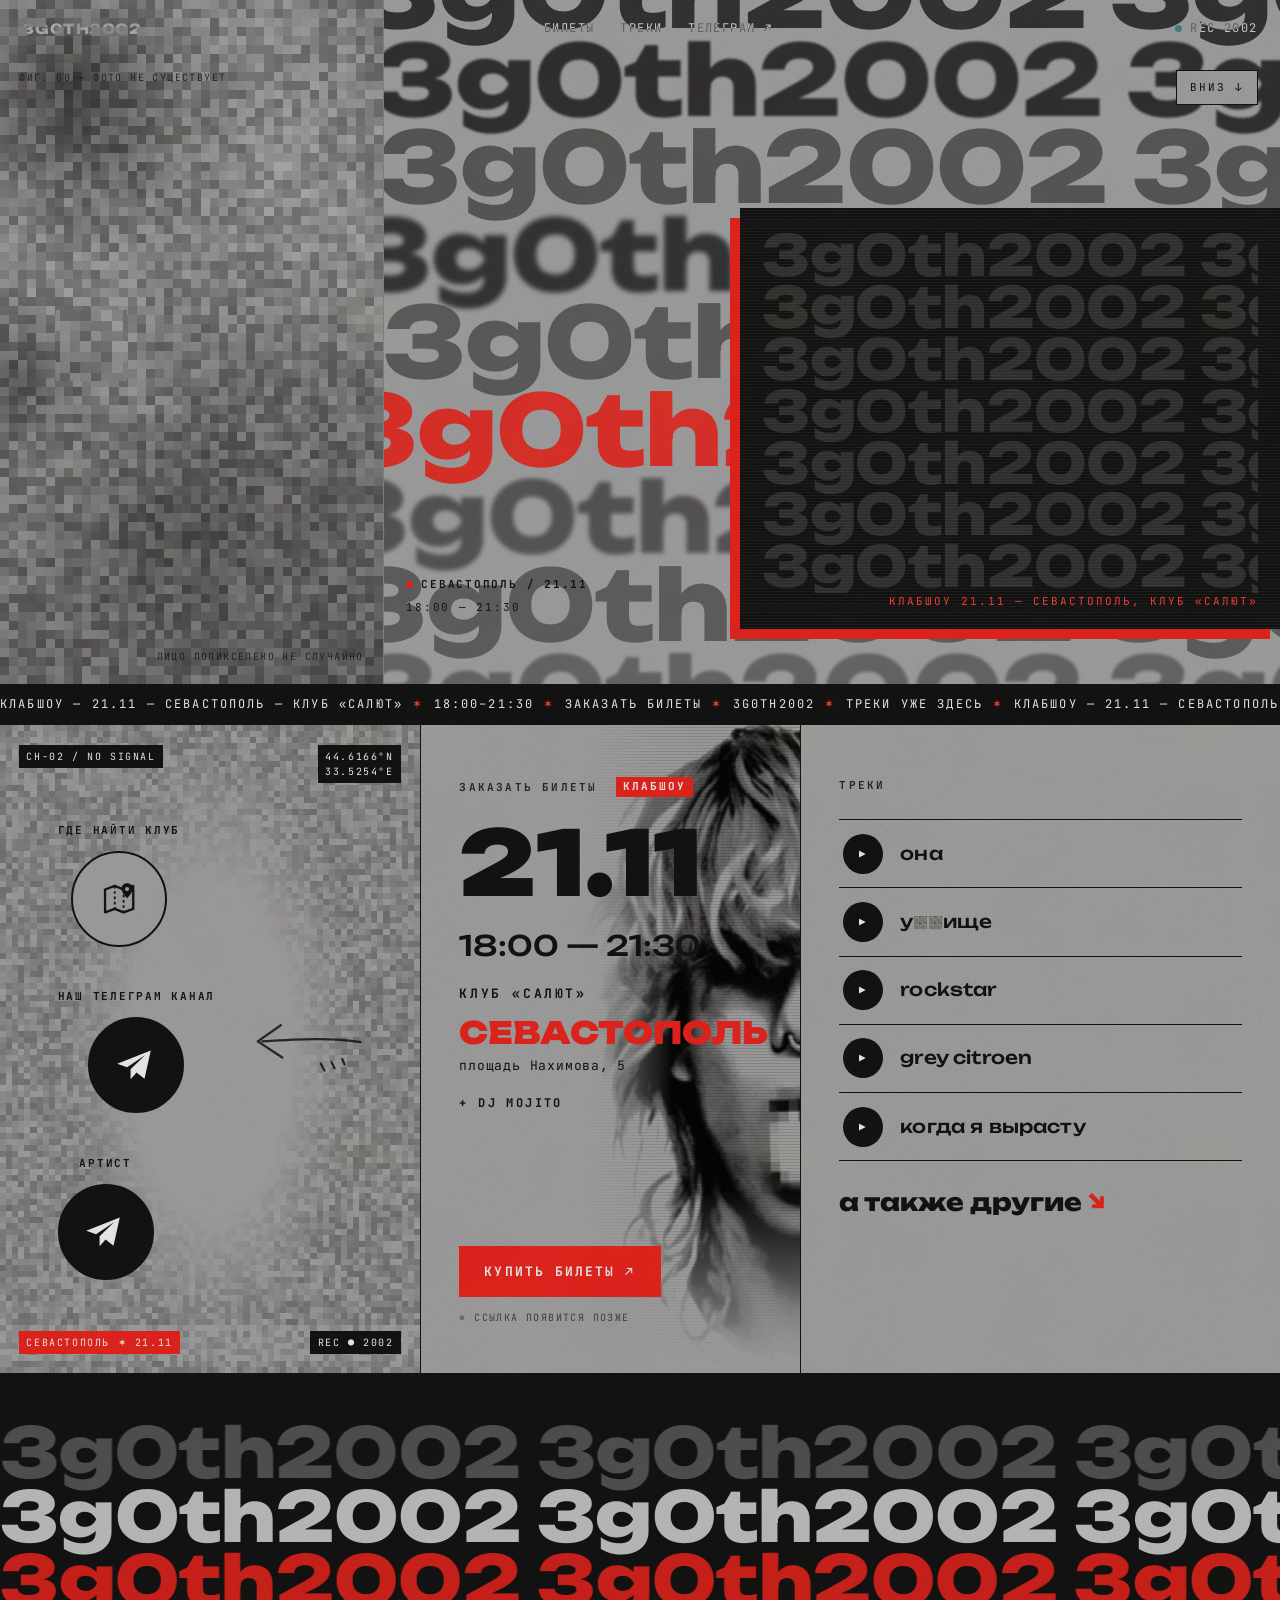
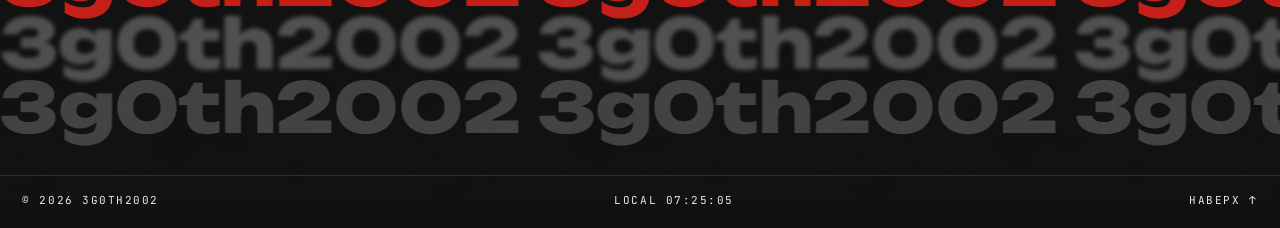
==== index.html @ 18c01643 "Clubshow in Sevastopol: darker palette with red, icons, artist photo, moving footer - концерт -> кла" ====
<!doctype html>
<html lang="ru">
<head>
  <meta charset="utf-8">
  <meta name="viewport" content="width=device-width, initial-scale=1">
  <title>3g0th2002 — клабшоу 21.11, Севастополь, клуб «Салют»</title>
  <meta name="description" content="3g0th2002 — клабшоу 21 ноября, 18:00–21:30, Севастополь, клуб «Салют», площадь Нахимова, 5. Треки, ссылки, билеты.">
  <link rel="preconnect" href="https://fonts.googleapis.com">
  <link rel="preconnect" href="https://fonts.gstatic.com" crossorigin>
  <link href="https://fonts.googleapis.com/css2?family=Unbounded:wght@500;800;900&family=JetBrains+Mono:ital,wght@0,400;0,700;1,400&display=swap" rel="stylesheet">
  <link rel="stylesheet" href="styles.css">
  <link rel="icon" href="data:image/svg+xml,%3Csvg xmlns='http://www.w3.org/2000/svg' viewBox='0 0 16 16'%3E%3Crect width='16' height='16' fill='%23111111'/%3E%3Ctext x='2' y='12' font-family='Arial Black' font-size='9' fill='%23d7d7d7'%3E3%3C/text%3E%3C/svg%3E">
</head>
<body>

  <div class="grain" aria-hidden="true"></div>
  <div class="grain grain--soft" aria-hidden="true"></div>
  <div class="cursor" id="cursor" aria-hidden="true"></div>

  <nav class="nav">
    <a class="nav__logo" href="#top">3G0TH2002</a>
    <div class="nav__links">
      <a href="#tickets">БИЛЕТЫ</a>
      <a href="#tracks">ТРЕКИ</a>
      <a href="https://t.me/CONCEPT_ORGANIZATION" target="_blank" rel="noopener">ТЕЛЕГРАМ ↗</a>
    </div>
    <span class="nav__status"><i class="dot"></i>REC&nbsp;2002</span>
  </nav>

  <header id="top" class="hero">
    <h1 class="sr-only">3g0th2002 — клабшоу 21.11 в Севастополе, клуб «Салют», треки и ссылки</h1>

    <div class="hero__portrait" aria-hidden="true">
      <canvas id="noisePortrait"></canvas>
      <span class="hero__tag hero__tag--tl">ФИГ. 00 — ФОТО НЕ СУЩЕСТВУЕТ</span>
      <span class="hero__tag hero__tag--br">ЛИЦО ПОПИКСЕЛЕНО НЕ СЛУЧАЙНО</span>
    </div>

    <div class="hero__rows" id="heroRows" aria-hidden="true"></div>

    <div class="hero__block" aria-hidden="true">
      <div class="hero__block-rows" id="heroBlockRows"></div>
      <p class="hero__block-caption">КЛАБШОУ 21.11 — СЕВАСТОПОЛЬ, КЛУБ «САЛЮТ»</p>
    </div>

    <div class="hero__meta">
      <p><i class="dot"></i>СЕВАСТОПОЛЬ / 21.11</p>
      <p>18:00 — 21:30</p>
    </div>

    <a class="hero__scroll" href="#concept">ВНИЗ&nbsp;↓</a>
  </header>

  <div class="ticker" aria-hidden="true">
    <div class="ticker__track">
      <span class="ticker__seq">КЛАБШОУ — 21.11 — СЕВАСТОПОЛЬ — КЛУБ «САЛЮТ» <i class="tick">✶</i> 18:00–21:30 <i class="tick">✶</i> ЗАКАЗАТЬ БИЛЕТЫ <i class="tick">✶</i> 3G0TH2002 <i class="tick">✶</i> ТРЕКИ УЖЕ ЗДЕСЬ <i class="tick">✶</i>&nbsp;</span>
      <span class="ticker__seq">КЛАБШОУ — 21.11 — СЕВАСТОПОЛЬ — КЛУБ «САЛЮТ» <i class="tick">✶</i> 18:00–21:30 <i class="tick">✶</i> ЗАКАЗАТЬ БИЛЕТЫ <i class="tick">✶</i> 3G0TH2002 <i class="tick">✶</i> ТРЕКИ УЖЕ ЗДЕСЬ <i class="tick">✶</i>&nbsp;</span>
    </div>
  </div>

  <main id="concept" class="concept">

    <!-- 1. круги-ссылки -->
    <section class="concept__col concept__links" aria-label="Ссылки">
      <canvas class="links__static" id="linksStatic" aria-hidden="true"></canvas>
      <span class="links__tag links__tag--tl" aria-hidden="true">CH-02 / NO SIGNAL</span>
      <span class="links__tag links__tag--tr" aria-hidden="true">44.6166°N<br>33.5254°E</span>
      <span class="links__tag links__tag--bl" aria-hidden="true">СЕВАСТОПОЛЬ ✶ 21.11</span>
      <span class="links__tag links__tag--br" aria-hidden="true">REC ● 2002</span>
      <div class="links">
        <div class="links__stack">
          <a class="glink" href="https://yandex.ru/maps/org/salyut/92361152326/" target="_blank" rel="noopener">
            <span class="glink__label">ГДЕ НАЙТИ КЛУБ</span>
            <span class="glink__circle"><svg class="glink__icon" viewBox="0 0 48 48" aria-hidden="true"><path d="M8 13 L19 9 L29 13 L40 9 V35 L29 39 L19 35 L8 39 Z" fill="none" stroke="currentColor" stroke-width="2.6" stroke-linejoin="round"/><path d="M19 9 V35 M29 13 V39" fill="none" stroke="currentColor" stroke-width="2" stroke-dasharray="3 3"/><path d="M33 6 c-4 0 -6.5 3 -6.5 6.2 c0 4.3 6.5 10.8 6.5 10.8 s6.5 -6.5 6.5 -10.8 C39.5 9 37 6 33 6 Z" fill="currentColor"/><circle cx="33" cy="12.4" r="2.3" class="glink__icon-hole"/></svg></span>
          </a>
          <a class="glink" href="https://t.me/CONCEPT_ORGANIZATION" target="_blank" rel="noopener">
            <span class="glink__label">НАШ ТЕЛЕГРАМ КАНАЛ</span>
            <span class="glink__circle glink__circle--solid"><svg class="glink__icon" viewBox="0 0 48 48" aria-hidden="true"><path d="M42.5 7.5 L4.5 22.3 L15.6 26.4 L36.3 12.6 L19.6 28.6 L19.6 40 L26.4 32.4 L35.4 39.4 Z" fill="currentColor"/></svg></span>
          </a>
          <a class="glink" href="https://t.me/Egoth2002" target="_blank" rel="noopener">
            <span class="glink__label">АРТИСТ</span>
            <span class="glink__circle glink__circle--solid"><svg class="glink__icon" viewBox="0 0 48 48" aria-hidden="true"><path d="M42.5 7.5 L4.5 22.3 L15.6 26.4 L36.3 12.6 L19.6 28.6 L19.6 40 L26.4 32.4 L35.4 39.4 Z" fill="currentColor"/></svg></span>
          </a>
        </div>

        <svg class="links__arrow" viewBox="0 0 150 90" aria-hidden="true">
          <path d="M148 34 C 112 28, 70 30, 20 33" fill="none" stroke="currentColor" stroke-width="3" stroke-linecap="round"/>
          <path d="M44 12 L 14 33 L 46 54" fill="none" stroke="currentColor" stroke-width="3" stroke-linecap="round" stroke-linejoin="round"/>
          <path d="M96 62 l 5 9" stroke="currentColor" stroke-width="3" stroke-linecap="round"/>
          <path d="M110 60 l 4 8" stroke="currentColor" stroke-width="3" stroke-linecap="round"/>
          <path d="M124 56 l 3 7" stroke="currentColor" stroke-width="3" stroke-linecap="round"/>
        </svg>
      </div>
    </section>

    <!-- 2. билеты -->
    <section id="tickets" class="concept__col concept__tickets">
      <div class="tickets__photo" aria-hidden="true">
        <img src="img/artist.webp" alt="" width="362" height="906" loading="lazy" decoding="async">
        <span class="tickets__ghost tickets__ghost--red"></span>
        <span class="tickets__ghost tickets__ghost--slice"></span>
      </div>
      <p class="tickets__label reveal">ЗАКАЗАТЬ БИЛЕТЫ <span class="tickets__kind">КЛАБШОУ</span></p>
      <p class="tickets__date reveal">21.11</p>
      <p class="tickets__time reveal">18:00 — 21:30</p>
      <p class="tickets__club reveal">КЛУБ «САЛЮТ»</p>
      <p class="tickets__city reveal">СЕВАСТОПОЛЬ</p>
      <p class="tickets__addr reveal">площадь Нахимова, 5</p>
      <p class="tickets__guest reveal">+ DJ MOJITO</p>
      <div class="tickets__buy reveal">
        <a class="tickets__btn" href="#" title="ссылка на билеты появится позже">КУПИТЬ БИЛЕТЫ ↗</a>
        <span class="tickets__note">* ССЫЛКА ПОЯВИТСЯ ПОЗЖЕ</span>
      </div>
    </section>

    <!-- 3. треки -->
    <section id="tracks" class="concept__col concept__tracks">
      <p class="tracks__label reveal">ТРЕКИ</p>
      <ul class="tracks__list">
        <li class="track reveal" data-src="audio/ona.mp3">
          <button class="trk-play" type="button" aria-label="Играть: она">
            <span class="ico-play" aria-hidden="true">▶</span>
            <span class="ico-pause" aria-hidden="true">❚❚</span>
          </button>
          <span class="trk-name">она</span>
          <span class="eq" aria-hidden="true"><i></i><i></i><i></i></span>
        </li>
        <li class="track reveal" data-src="audio/uebishte.mp3">
          <button class="trk-play" type="button" aria-label="Играть: уёбище">
            <span class="ico-play" aria-hidden="true">▶</span>
            <span class="ico-pause" aria-hidden="true">❚❚</span>
          </button>
          <span class="trk-name">у<span class="hiss" aria-hidden="true"></span><span class="hiss" aria-hidden="true"></span>ище</span>
          <span class="eq" aria-hidden="true"><i></i><i></i><i></i></span>
        </li>
        <li class="track reveal" data-src="audio/rockstar.mp3">
          <button class="trk-play" type="button" aria-label="Играть: rockstar">
            <span class="ico-play" aria-hidden="true">▶</span>
            <span class="ico-pause" aria-hidden="true">❚❚</span>
          </button>
          <span class="trk-name">rockstar</span>
          <span class="eq" aria-hidden="true"><i></i><i></i><i></i></span>
        </li>
        <li class="track reveal" data-src="audio/grey-citroen.mp3">
          <button class="trk-play" type="button" aria-label="Играть: grey citroen">
            <span class="ico-play" aria-hidden="true">▶</span>
            <span class="ico-pause" aria-hidden="true">❚❚</span>
          </button>
          <span class="trk-name">grey citroen</span>
          <span class="eq" aria-hidden="true"><i></i><i></i><i></i></span>
        </li>
        <li class="track reveal" data-src="audio/ya-nikogda-ne-vyrastu.mp3">
          <button class="trk-play" type="button" aria-label="Играть: когда я вырасту">
            <span class="ico-play" aria-hidden="true">▶</span>
            <span class="ico-pause" aria-hidden="true">❚❚</span>
          </button>
          <span class="trk-name">когда я вырасту</span>
          <span class="eq" aria-hidden="true"><i></i><i></i><i></i></span>
        </li>
      </ul>
      <p class="tracks__more reveal">а также другие</p>
    </section>

  </main>

  <footer class="footer">
    <div class="footer__rows" id="footerRows" aria-hidden="true"></div>
    <div class="footer__legal">
      <span>© 2026 3G0TH2002</span>
      <span class="footer__clock" id="clock">LOCAL 00:00:00</span>
      <a href="#top">НАВЕРХ ↑</a>
    </div>
  </footer>

  <script src="main.js"></script>
</body>
</html>
---- styles.css ----
/* ============================================================
   3G0TH2002 — black, graphite & red / y2k grain / static hiss
   ============================================================ */

:root {
  --bg:     #9d9d9d;
  --bg-2:   #8d8d8d;
  --mid:    #3f3f3f;
  --mid-2:  #262626;
  --ink:    #111111;
  --ink-2:  #1d1d1d;
  --ink-3:  #2e2e2e;
  --paper:  #ececec;
  --red:    #e3221b;
  --red-2:  #ff3b2f;

  --font-display: "Unbounded", "Arial Black", Impact, sans-serif;
  --font-mono: "JetBrains Mono", Consolas, "Courier New", monospace;
}

* { margin: 0; padding: 0; box-sizing: border-box; }

html { scroll-behavior: smooth; }

body {
  background: var(--bg);
  color: var(--ink);
  font-family: var(--font-mono);
  font-size: 15px;
  line-height: 1.55;
  overflow-x: hidden;
}

::selection { background: var(--red); color: var(--paper); }

a { color: inherit; text-decoration: none; }

.sr-only {
  position: absolute;
  width: 1px; height: 1px;
  clip-path: inset(50%);
  overflow: hidden;
  white-space: nowrap;
}

/* ---------- grain overlays ---------- */

.grain {
  position: fixed;
  inset: -100%;
  z-index: 90;
  pointer-events: none;
  background-image: url("data:image/svg+xml,%3Csvg xmlns='http://www.w3.org/2000/svg' width='260' height='260'%3E%3Cfilter id='n'%3E%3CfeTurbulence type='fractalNoise' baseFrequency='0.85' numOctaves='2' stitchTiles='stitch'/%3E%3C/filter%3E%3Crect width='100%25' height='100%25' filter='url(%23n)'/%3E%3C/svg%3E");
  opacity: .30;
  mix-blend-mode: multiply;
  animation: grain-shift 1.2s steps(6) infinite;
}

.grain--soft {
  background-image: url("data:image/svg+xml,%3Csvg xmlns='http://www.w3.org/2000/svg' width='420' height='420'%3E%3Cfilter id='m'%3E%3CfeTurbulence type='fractalNoise' baseFrequency='0.012' numOctaves='3' stitchTiles='stitch'/%3E%3C/filter%3E%3Crect width='100%25' height='100%25' filter='url(%23m)'/%3E%3C/svg%3E");
  opacity: .12;
  mix-blend-mode: soft-light;
  animation: grain-shift 2.4s steps(4) infinite;
}

@keyframes grain-shift {
  0%   { transform: translate(0, 0); }
  20%  { transform: translate(-4%, 3%); }
  40%  { transform: translate(3%, -5%); }
  60%  { transform: translate(-5%, -2%); }
  80%  { transform: translate(4%, 4%); }
  100% { transform: translate(0, 0); }
}

/* ---------- custom cursor ---------- */

.cursor {
  display: none;
  position: fixed;
  top: 0; left: 0;
  width: 14px; height: 14px;
  z-index: 100;
  pointer-events: none;
  mix-blend-mode: difference;
  background: #fff;
  transform: translate(-50%, -50%) rotate(45deg);
}

@media (pointer: fine) {
  .cursor { display: block; }
  body, a, button { cursor: none; }
}

/* ---------- nav ---------- */

.nav {
  position: fixed;
  top: 0; left: 0; right: 0;
  z-index: 80;
  display: flex;
  align-items: center;
  justify-content: space-between;
  gap: 1rem;
  padding: 1rem 1.4rem;
  mix-blend-mode: difference;
  color: #fff;
  font-family: var(--font-mono);
  font-size: 12px;
  letter-spacing: .12em;
}

.nav__logo {
  font-family: var(--font-display);
  font-weight: 800;
  font-size: 14px;
  letter-spacing: .04em;
}

.nav__links { display: flex; gap: 1.6rem; }

.nav__links a { position: relative; padding: .2rem 0; }

.nav__links a::after {
  content: "";
  position: absolute;
  left: 0; bottom: 0;
  width: 100%; height: 1px;
  background: #fff;
  transform: scaleX(0);
  transform-origin: left;
  transition: transform .25s steps(4);
}

.nav__links a:hover::after { transform: scaleX(1); }

.nav__status {
  display: inline-flex;
  align-items: center;
  gap: .5rem;
  white-space: nowrap;
}

.dot {
  display: inline-block;
  width: 7px; height: 7px;
  border-radius: 50%;
  background: var(--red);
  animation: blink 1.6s steps(2) infinite;
}

@keyframes blink { 50% { opacity: .15; } }

/* ---------- hero ---------- */

.hero {
  position: relative;
  height: 76vh;
  min-height: 560px;
  background: var(--bg);
  overflow: hidden;
  display: grid;
  grid-template-columns: minmax(240px, 30vw) 1fr;
}

.hero__portrait {
  position: relative;
  border-right: 1px solid color-mix(in srgb, var(--ink) 20%, transparent);
}

#noisePortrait {
  position: absolute;
  inset: 0;
  width: 100%;
  height: 100%;
  display: block;
  filter: contrast(1.05);
}

.hero__tag {
  position: absolute;
  z-index: 2;
  font-size: 10px;
  letter-spacing: .14em;
  color: var(--ink);
  opacity: .8;
}

.hero__tag--tl { top: 4.4rem; left: 1.2rem; }
.hero__tag--br { bottom: 1.2rem; right: 1.2rem; text-align: right; }

.hero__rows {
  grid-column: 2;
  align-self: stretch;
  min-width: 0;
  display: flex;
  flex-direction: column;
  justify-content: center;
  overflow: hidden;
  padding: 4.5rem 0 4.5rem 1rem;
  user-select: none;
}

.hero__row {
  font-family: var(--font-display);
  font-weight: 800;
  font-size: clamp(2.2rem, 7.6vw, 7.4rem);
  line-height: .9;
  letter-spacing: -.01em;
  white-space: nowrap;
  text-transform: lowercase;
}

.hero__row.is-flick { opacity: .05 !important; }

.hero__row.is-red { color: var(--red); }

.hero__block {
  position: absolute;
  right: 0;
  bottom: 8%;
  width: min(44vw, 540px);
  min-height: 32vh;
  background: var(--ink);
  overflow: hidden;
  display: flex;
  flex-direction: column;
  justify-content: space-between;
  padding: 1.4rem 1.4rem 1.2rem;
  box-shadow: -10px 10px 0 var(--red);
}

.hero__block::after {
  content: "";
  position: absolute;
  inset: 0;
  pointer-events: none;
  background: repeating-linear-gradient(
    to bottom,
    transparent 0 2px,
    rgba(242, 242, 242, .05) 2px 3px
  );
}

.hero__block-rows { overflow: hidden; user-select: none; }

.hero__block-row {
  font-family: var(--font-display);
  font-weight: 800;
  font-size: clamp(1.7rem, 4.4vw, 4.2rem);
  line-height: .92;
  letter-spacing: -.01em;
  white-space: nowrap;
  color: var(--ink-3);
  text-transform: lowercase;
}

.hero__block-caption {
  position: relative;
  z-index: 1;
  font-size: 11px;
  letter-spacing: .18em;
  color: var(--red-2);
  text-align: right;
}

.hero__meta {
  position: absolute;
  left: calc(30vw + 1.4rem);
  bottom: 10%;
  font-size: 11px;
  letter-spacing: .16em;
  z-index: 2;
}

.hero__meta p:first-child {
  font-weight: 700;
  margin-bottom: .35rem;
}

.hero__meta .dot { margin-right: .5rem; }

.hero__scroll {
  position: absolute;
  right: 1.4rem;
  top: 4.4rem;
  font-size: 11px;
  letter-spacing: .18em;
  border: 1px solid var(--ink);
  padding: .5rem .8rem;
  background: var(--bg);
  transition: background .2s steps(3), color .2s steps(3);
  z-index: 2;
}

.hero__scroll:hover { background: var(--red); border-color: var(--red); color: var(--paper); }

/* ---------- ticker ---------- */

.ticker {
  background: var(--ink);
  color: var(--paper);
  border-top: 1px solid var(--ink);
  border-bottom: 1px solid var(--ink);
  overflow: hidden;
  padding: .65rem 0;
}

.ticker__track {
  display: flex;
  width: max-content;
  animation: ticker 22s linear infinite;
}

.ticker__seq {
  font-family: var(--font-mono);
  font-size: 12px;
  letter-spacing: .18em;
  white-space: nowrap;
}

.ticker .tick { color: var(--red-2); font-style: normal; }

@keyframes ticker {
  to { transform: translateX(-50%); }
}

/* ---------- concept: 3 columns like the sketch ---------- */

.concept {
  display: grid;
  grid-template-columns: 1.05fr 0.95fr 1.2fr;
  min-height: 72vh;
}

.concept__col { padding: 3.2rem 2.4rem 3rem; }

.concept__tickets,
.concept__tracks { border-left: 1.5px solid var(--ink); }

/* 1. circles */

.concept__links {
  position: relative;
  display: flex;
  overflow: hidden;
  isolation: isolate;
  background: var(--bg); /* backdrop for the multiply layers inside */
}

/* tv static filling the empty space around the circles */
.links__static {
  position: absolute;
  inset: 0;
  width: 100%;
  height: 100%;
  z-index: -1;
  pointer-events: none;
  opacity: .3;
  mix-blend-mode: multiply;
  -webkit-mask-image: radial-gradient(ellipse 34% 46% at 50% 50%, transparent 55%, #000 100%);
          mask-image: radial-gradient(ellipse 34% 46% at 50% 50%, transparent 55%, #000 100%);
}

.links__tag {
  position: absolute;
  font-size: 10px;
  letter-spacing: .16em;
  line-height: 1.5;
  color: var(--paper);
  background: var(--ink);
  padding: .25rem .45rem;
  z-index: 1;
}

.links__tag--tl { top: 1.2rem; left: 1.2rem; }
.links__tag--tr { top: 1.2rem; right: 1.2rem; text-align: right; }
.links__tag--bl { bottom: 1.2rem; left: 1.2rem; background: var(--red); }
.links__tag--br { bottom: 1.2rem; right: 1.2rem; }

.links {
  display: flex;
  align-items: center;
  justify-content: center;
  gap: 2rem;
  width: 100%;
}

.links__stack {
  display: flex;
  flex-direction: column;
  gap: 2.6rem;
}

.glink {
  display: flex;
  flex-direction: column;
  align-items: center;
  gap: .75rem;
  width: max-content;
}

.glink__label {
  font-size: 11px;
  font-weight: 700;
  letter-spacing: .16em;
  text-align: center;
}

.glink__circle {
  width: 96px;
  height: 96px;
  border: 2.5px solid var(--ink);
  border-radius: 50%;
  display: grid;
  place-items: center;
  color: var(--ink);
  background: var(--bg);
  transition: background .2s steps(3), color .2s steps(3), border-color .2s steps(3);
}

.glink__circle--solid { background: var(--ink); color: var(--paper); }

.glink__icon { width: 46%; height: 46%; display: block; }

.glink__circle--solid .glink__icon { transform: translateX(-4%); }

.glink__icon-hole { fill: var(--bg); transition: fill .2s steps(3); }

.glink:hover .glink__circle,
.glink:focus-visible .glink__circle {
  background: var(--red);
  border-color: var(--red);
  color: var(--paper);
  animation: bounce .7s cubic-bezier(.28, .84, .42, 1);
}

.glink:hover .glink__icon-hole,
.glink:focus-visible .glink__icon-hole { fill: var(--red); }

@keyframes bounce {
  0%   { transform: translateY(0) scale(1, 1); }
  25%  { transform: translateY(-16px) scale(.96, 1.04); }
  45%  { transform: translateY(0) scale(1.04, .94); }
  62%  { transform: translateY(-7px) scale(1, 1); }
  78%  { transform: translateY(0) scale(1, 1); }
  88%  { transform: translateY(-3px); }
  100% { transform: translateY(0); }
}

.links__arrow {
  width: clamp(90px, 9vw, 140px);
  height: auto;
  color: var(--ink);
  opacity: .85;
  animation: arrow-float 2.6s ease-in-out infinite;
}

@keyframes arrow-float {
  0%, 100% { transform: translateX(0); }
  50%      { transform: translateX(-12px); }
}

/* 2. tickets */

.concept__tickets {
  position: relative;
  display: flex;
  flex-direction: column;
  overflow: hidden;
  isolation: isolate;
  background: var(--bg); /* backdrop for the multiply layers inside */
}

.concept__tickets > :not(.tickets__photo) { position: relative; z-index: 1; }

/* artist photo — melts into the page, flickers, glitches */
.tickets__photo {
  position: absolute;
  top: 0; right: 0; bottom: 0;
  width: 58%;
  z-index: 0;
  pointer-events: none;
  mix-blend-mode: multiply;
  -webkit-mask-image:
    linear-gradient(to right, transparent 0%, #000 42%),
    linear-gradient(to bottom, #000 72%, transparent 100%);
  -webkit-mask-composite: source-in;
          mask-image:
    linear-gradient(to right, transparent 0%, #000 42%),
    linear-gradient(to bottom, #000 72%, transparent 100%);
          mask-composite: intersect;
  animation: photo-flicker 5.3s steps(1) infinite;
}

.tickets__photo img,
.tickets__ghost {
  position: absolute;
  inset: 0;
  width: 100%;
  height: 100%;
}

.tickets__photo img {
  display: block;
  object-fit: cover;
  object-position: 30% top;
  filter: grayscale(1) contrast(1.15);
}

.tickets__ghost {
  background: url("img/artist.webp") 30% top / cover no-repeat;
}

/* red channel split */
.tickets__ghost--red {
  background-color: var(--red);
  background-blend-mode: screen;
  opacity: 0;
  animation: ghost-red 3.7s steps(1) infinite;
}

/* displaced horizontal slices */
.tickets__ghost--slice {
  filter: grayscale(1) contrast(1.4);
  opacity: 0;
  animation: ghost-slice 4.4s steps(1) infinite;
}

.tickets__photo::after {
  content: "";
  position: absolute;
  inset: 0;
  background: repeating-linear-gradient(to bottom, transparent 0 2px, rgba(17, 17, 17, .14) 2px 3px);
  animation: scan-roll 6s linear infinite;
}

@keyframes photo-flicker {
  0%, 100% { opacity: 1; }
  31%      { opacity: .55; }
  32%      { opacity: 1; }
  33%      { opacity: .7; }
  34%      { opacity: 1; }
  78%      { opacity: .4; }
  79%      { opacity: 1; }
}

@keyframes ghost-red {
  0%, 100% { opacity: 0; transform: none; }
  12%      { opacity: .8; transform: translate(-7px, 0); }
  14%      { opacity: 0; transform: none; }
  55%      { opacity: .7; transform: translate(5px, 2px); }
  56%      { opacity: .5; transform: translate(-3px, -1px); }
  58%      { opacity: 0; transform: none; }
}

@keyframes ghost-slice {
  0%, 100% { opacity: 0; clip-path: inset(0 0 100% 0); transform: none; }
  22%      { opacity: 1; clip-path: inset(38% 0 52% 0); transform: translateX(-14px); }
  23%      { opacity: 1; clip-path: inset(61% 0 31% 0); transform: translateX(10px); }
  24%      { opacity: 0; }
  70%      { opacity: 1; clip-path: inset(18% 0 74% 0); transform: translateX(8px); }
  71%      { opacity: 1; clip-path: inset(47% 0 45% 0); transform: translateX(-12px); }
  72%      { opacity: 1; clip-path: inset(80% 0 12% 0); transform: translateX(6px); }
  73%      { opacity: 0; }
}

@keyframes scan-roll {
  to { background-position: 0 60px; }
}

.tickets__label,
.tracks__label {
  font-size: 11px;
  font-weight: 700;
  letter-spacing: .2em;
  color: var(--mid-2);
  margin-bottom: 1.6rem;
}

.tickets__kind {
  display: inline-block;
  margin-left: .6rem;
  padding: .1rem .45rem;
  background: var(--red);
  color: var(--paper);
  letter-spacing: .18em;
}

.tickets__date {
  font-family: var(--font-display);
  font-weight: 900;
  font-size: clamp(4rem, 7vw, 7.2rem);
  line-height: .92;
  letter-spacing: -.01em;
}

.tickets__time {
  font-family: var(--font-display);
  font-weight: 500;
  font-size: clamp(1.3rem, 2.2vw, 2rem);
  margin-top: 1.2rem;
}

.tickets__club {
  font-size: 13px;
  font-weight: 700;
  letter-spacing: .2em;
  margin-top: 1rem;
}

.tickets__city {
  font-family: var(--font-display);
  font-weight: 900;
  font-size: clamp(1.4rem, 2.4vw, 2.1rem);
  line-height: 1;
  color: var(--red);
  margin-top: .9rem;
}

.tickets__addr {
  font-size: 13px;
  letter-spacing: .06em;
  margin-top: .45rem;
}

.tickets__guest {
  font-size: 12px;
  font-weight: 700;
  letter-spacing: .2em;
  margin-top: 1.1rem;
}

.tickets__buy { margin-top: auto; padding-top: 3rem; }

.tickets__btn {
  display: inline-block;
  font-size: 13px;
  font-weight: 700;
  letter-spacing: .16em;
  border: 1.5px solid var(--red);
  background: var(--red);
  color: var(--paper);
  padding: .9rem 1.5rem;
  transition: background .2s steps(3), color .2s steps(3);
}

.tickets__btn:hover { background: var(--ink); border-color: var(--ink); }

.tickets__note {
  display: block;
  font-size: 10px;
  letter-spacing: .14em;
  color: var(--mid);
  margin-top: .8rem;
}

/* 3. tracks */

.tracks__list { list-style: none; margin-top: 1rem; }

.track {
  display: flex;
  align-items: center;
  gap: 1.1rem;
  padding: .85rem .2rem;
  border-bottom: 1.5px solid var(--ink);
}

.track:first-child { border-top: 1.5px solid var(--ink); }

.trk-play {
  width: 40px;
  height: 40px;
  flex-shrink: 0;
  border-radius: 50%;
  border: 0;
  background: var(--ink);
  color: var(--paper);
  display: grid;
  place-items: center;
  font-family: var(--font-mono);
  font-size: 11px;
  transition: background .2s steps(3), color .2s steps(3), transform .15s steps(3);
}

.trk-play:hover { transform: scale(1.12); }

.trk-play:active { transform: scale(.95); }

.ico-pause { display: none; font-size: 8px; letter-spacing: -.08em; }

.track.is-playing .ico-play { display: none; }
.track.is-playing .ico-pause { display: block; }

.track.is-playing .trk-play {
  background: var(--red);
  color: var(--paper);
}

.trk-name {
  font-family: var(--font-display);
  font-weight: 500;
  font-size: clamp(14px, 1.4vw, 18px);
  text-transform: lowercase;
  letter-spacing: .01em;
  min-width: 0;
  overflow: hidden;
  text-overflow: ellipsis;
  white-space: nowrap;
}

/* hiss — static block censoring single letters */

.hiss {
  display: inline-block;
  width: .74em;
  height: .74em;
  margin: 0 .045em;
  transform: translateY(.06em);
  background-color: var(--ink-3);
  background-image: url("data:image/svg+xml,%3Csvg xmlns='http://www.w3.org/2000/svg' width='40' height='40'%3E%3Cfilter id='h'%3E%3CfeTurbulence type='fractalNoise' baseFrequency='0.9' numOctaves='2' stitchTiles='stitch'/%3E%3C/filter%3E%3Crect width='100%25' height='100%25' filter='url(%23h)'/%3E%3C/svg%3E");
  background-size: 7px 7px;
  animation: hiss-flicker .28s steps(1) infinite;
}

@keyframes hiss-flicker {
  0%   { background-position: 0 0; }
  25%  { background-position: 3px 1px; }
  50%  { background-position: 1px 3px; }
  75%  { background-position: 4px 2px; }
  100% { background-position: 2px 4px; }
}

/* eq bars on the playing track */

.eq {
  display: none;
  align-items: flex-end;
  gap: 3px;
  height: 14px;
  margin-left: auto;
  flex-shrink: 0;
}

.track.is-playing .eq { display: flex; }

.eq i {
  width: 3px;
  height: 14px;
  background: var(--red);
  transform-origin: bottom;
  animation: eq .45s ease-in-out infinite alternate;
}

.eq i:nth-child(2) { animation-delay: .15s; }
.eq i:nth-child(3) { animation-delay: .3s; }

@keyframes eq {
  from { transform: scaleY(.25); }
  to   { transform: scaleY(1); }
}

.tracks__more {
  font-family: var(--font-display);
  font-weight: 800;
  font-size: clamp(18px, 1.9vw, 24px);
  text-transform: lowercase;
  margin-top: 1.4rem;
}

.tracks__more::after {
  content: " \2198";
  color: var(--red);
}

/* ---------- reveal on scroll — harsh, digital ---------- */

.reveal {
  opacity: 0;
  transform: translateY(18px);
  transition:
    opacity .55s steps(5),
    transform .55s steps(5);
}

.reveal.is-in {
  opacity: 1;
  transform: none;
}

/* ---------- footer ---------- */

.footer { background: var(--ink); color: var(--paper); }

.footer__rows {
  overflow: hidden;
  padding: 3rem 0 2.2rem;
  user-select: none;
}

.footer__row {
  font-family: var(--font-display);
  font-weight: 800;
  font-size: clamp(1.8rem, 5.4vw, 5rem);
  line-height: .92;
  letter-spacing: -.01em;
  white-space: nowrap;
  text-transform: lowercase;
}

.footer__row.is-red { color: var(--red); }

.footer__track {
  display: inline-block;
  will-change: transform;
  animation: drift var(--dur, 60s) linear infinite;
}

.footer__row:nth-child(even) .footer__track { animation-direction: reverse; }

@keyframes drift {
  from { transform: translateX(0); }
  to   { transform: translateX(-50%); }
}

.footer__legal {
  display: flex;
  flex-wrap: wrap;
  gap: 1rem;
  justify-content: space-between;
  border-top: 1px solid var(--ink-3);
  padding: 1rem 1.4rem 1.2rem;
  font-size: 11px;
  letter-spacing: .14em;
}

.footer__legal a:hover { color: var(--red-2); }

/* ---------- responsive ---------- */

@media (max-width: 1100px) {
  .concept {
    grid-template-columns: 1fr;
  }
  .concept__tickets,
  .concept__tracks {
    border-left: 0;
    border-top: 1.5px solid var(--ink);
  }
  .concept__col { padding: 2.6rem 1.4rem; }
  .tickets__buy { padding-top: 2.4rem; }
}

@media (max-width: 960px) {
  .hero { grid-template-columns: 1fr; height: 82vh; }
  .hero__portrait {
    position: absolute;
    inset: 0;
    border-right: 0;
    opacity: .5;
  }
  .hero__rows { grid-column: 1; padding-top: 7rem; }
  .hero__block { width: 78vw; bottom: 15%; }
  .hero__meta { left: 1.4rem; bottom: 4%; }
  .hero__tag--tl { top: 4.6rem; }
  .nav__links { display: none; }
}

@media (max-width: 700px) {
  .links { flex-direction: column; gap: 1.6rem; }
  .links__arrow {
    transform: rotate(90deg);
    animation: none;
    width: 84px;
    opacity: .7;
  }
  .glink__circle { width: 84px; height: 84px; }
  .links__stack { align-items: center; }
  .concept__links { padding-top: 4.6rem; padding-bottom: 4.6rem; }
  .tickets__photo { width: 50%; }
}

@media (max-width: 560px) {
  .nav__status { display: none; }
}

/* ---------- reduced motion ---------- */

@media (prefers-reduced-motion: reduce) {
  .grain, .grain--soft, .dot, .links__arrow,
  .hiss, .eq i, .ticker__track, .footer__track,
  .tickets__photo, .tickets__ghost, .tickets__photo::after { animation: none; }
  html { scroll-behavior: auto; }
  .reveal { opacity: 1; transform: none; transition: none; }
}
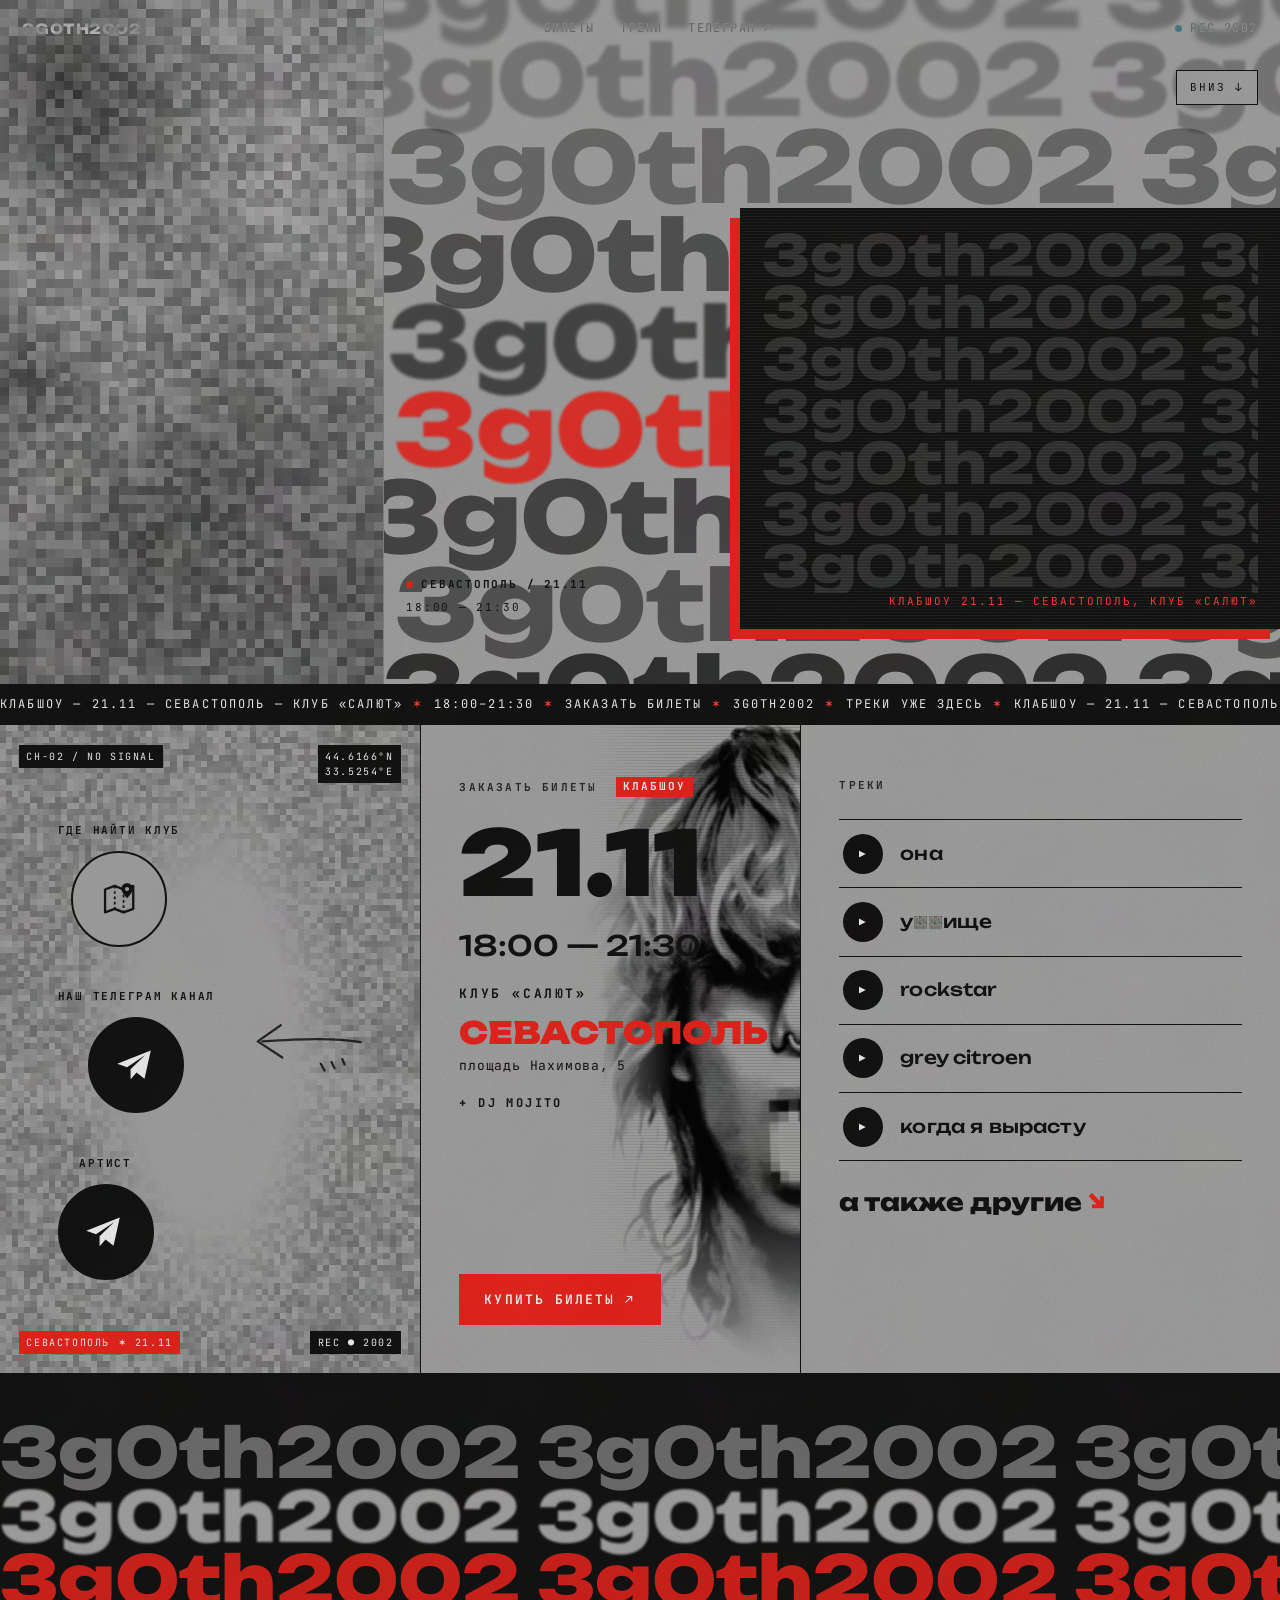
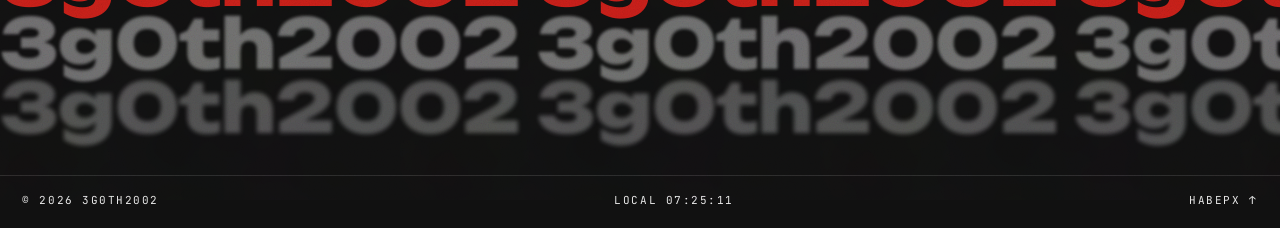
==== commit a81e7158: "Ticket link, remove hero captions and custom cursor, slower footer rows Co-Authored-By: Claude Opus " ====
--- a/index.html
+++ b/index.html
@@ -15,7 +15,6 @@
 
   <div class="grain" aria-hidden="true"></div>
   <div class="grain grain--soft" aria-hidden="true"></div>
-  <div class="cursor" id="cursor" aria-hidden="true"></div>
 
   <nav class="nav">
     <a class="nav__logo" href="#top">3G0TH2002</a>
@@ -32,8 +31,6 @@
 
     <div class="hero__portrait" aria-hidden="true">
       <canvas id="noisePortrait"></canvas>
-      <span class="hero__tag hero__tag--tl">ФИГ. 00 — ФОТО НЕ СУЩЕСТВУЕТ</span>
-      <span class="hero__tag hero__tag--br">ЛИЦО ПОПИКСЕЛЕНО НЕ СЛУЧАЙНО</span>
     </div>
 
     <div class="hero__rows" id="heroRows" aria-hidden="true"></div>
@@ -108,8 +105,7 @@
       <p class="tickets__addr reveal">площадь Нахимова, 5</p>
       <p class="tickets__guest reveal">+ DJ MOJITO</p>
       <div class="tickets__buy reveal">
-        <a class="tickets__btn" href="#" title="ссылка на билеты появится позже">КУПИТЬ БИЛЕТЫ ↗</a>
-        <span class="tickets__note">* ССЫЛКА ПОЯВИТСЯ ПОЗЖЕ</span>
+        <a class="tickets__btn" href="https://sevastopol.qtickets.events/270464-klab-shou-3g0th2002" target="_blank" rel="noopener">КУПИТЬ БИЛЕТЫ ↗</a>
       </div>
     </section>
 
--- a/styles.css
+++ b/styles.css
@@ -72,25 +72,6 @@
   100% { transform: translate(0, 0); }
 }
 
-/* ---------- custom cursor ---------- */
-
-.cursor {
-  display: none;
-  position: fixed;
-  top: 0; left: 0;
-  width: 14px; height: 14px;
-  z-index: 100;
-  pointer-events: none;
-  mix-blend-mode: difference;
-  background: #fff;
-  transform: translate(-50%, -50%) rotate(45deg);
-}
-
-@media (pointer: fine) {
-  .cursor { display: block; }
-  body, a, button { cursor: none; }
-}
-
 /* ---------- nav ---------- */
 
 .nav {
@@ -175,18 +156,6 @@
   display: block;
   filter: contrast(1.05);
 }
-
-.hero__tag {
-  position: absolute;
-  z-index: 2;
-  font-size: 10px;
-  letter-spacing: .14em;
-  color: var(--ink);
-  opacity: .8;
-}
-
-.hero__tag--tl { top: 4.4rem; left: 1.2rem; }
-.hero__tag--br { bottom: 1.2rem; right: 1.2rem; text-align: right; }
 
 .hero__rows {
   grid-column: 2;
@@ -646,14 +615,6 @@
 
 .tickets__btn:hover { background: var(--ink); border-color: var(--ink); }
 
-.tickets__note {
-  display: block;
-  font-size: 10px;
-  letter-spacing: .14em;
-  color: var(--mid);
-  margin-top: .8rem;
-}
-
 /* 3. tracks */
 
 .tracks__list { list-style: none; margin-top: 1rem; }
@@ -862,7 +823,6 @@
   .hero__rows { grid-column: 1; padding-top: 7rem; }
   .hero__block { width: 78vw; bottom: 15%; }
   .hero__meta { left: 1.4rem; bottom: 4%; }
-  .hero__tag--tl { top: 4.6rem; }
   .nav__links { display: none; }
 }
 
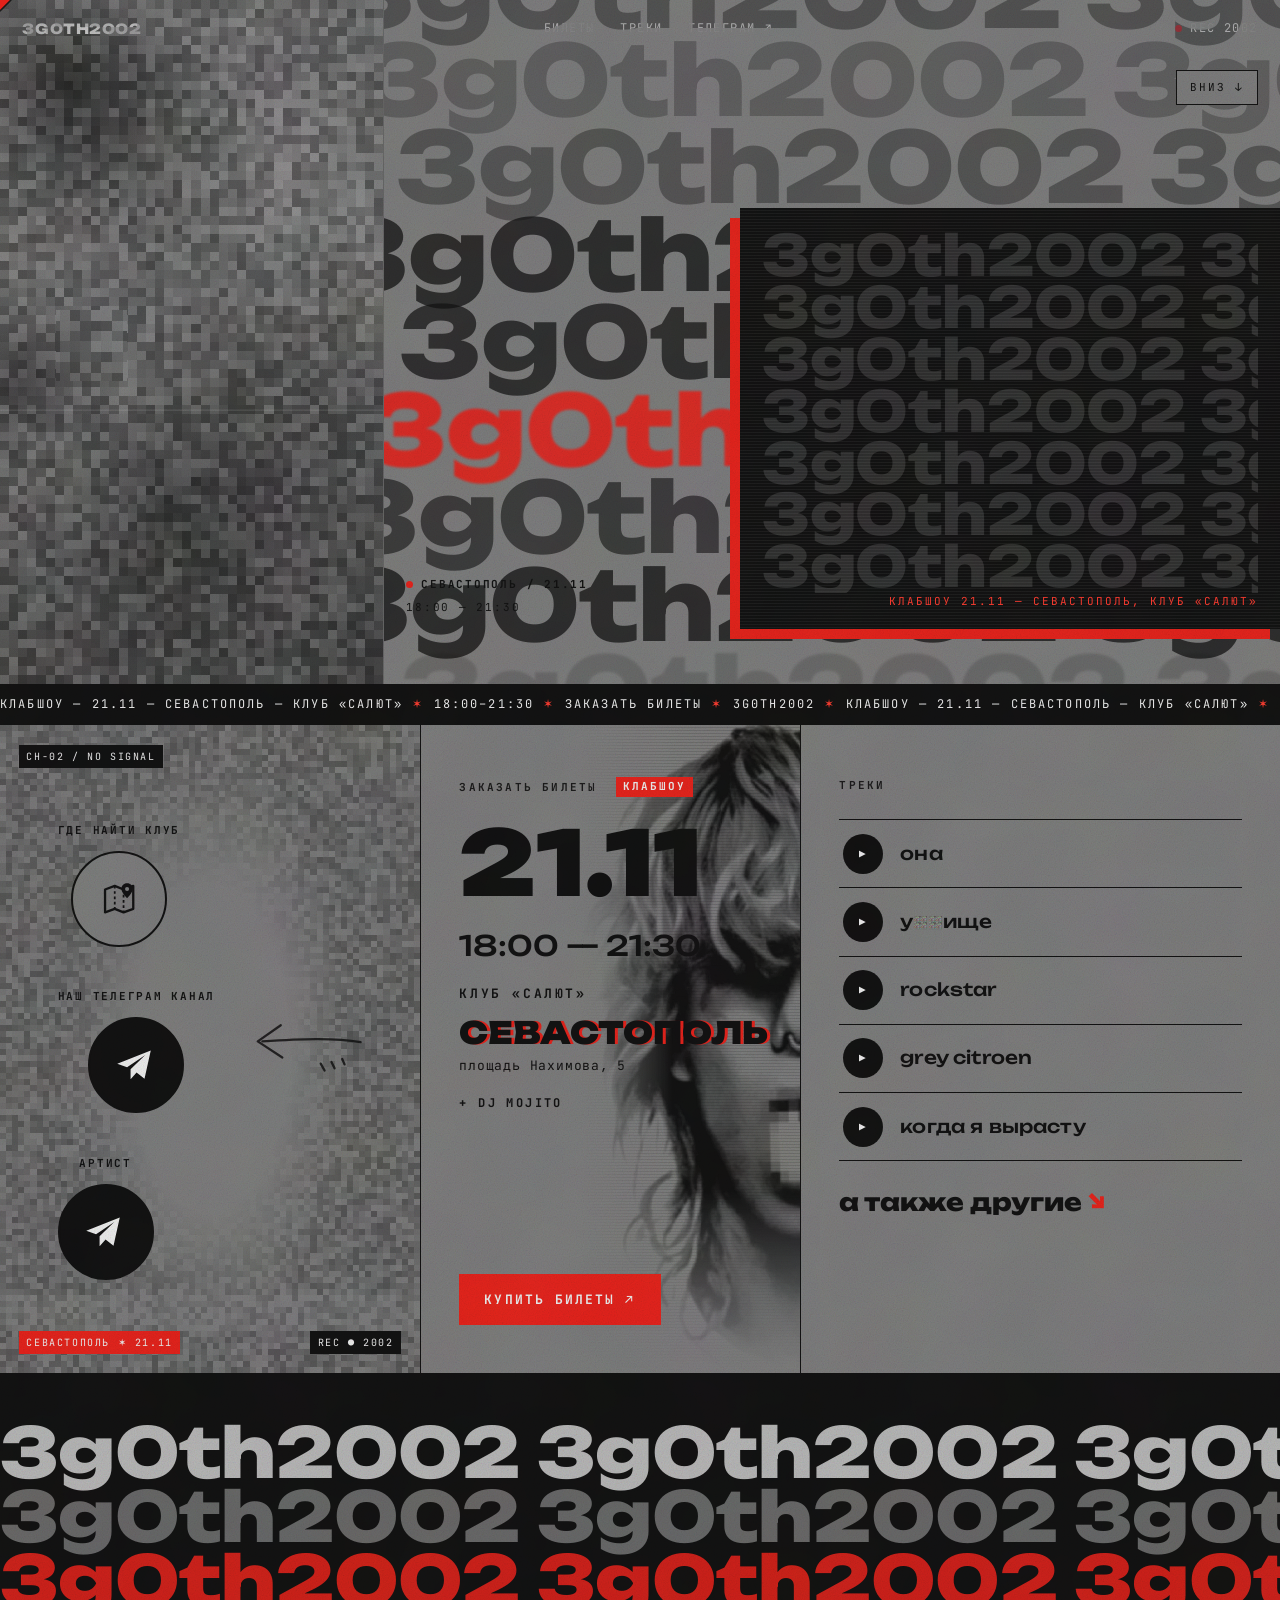
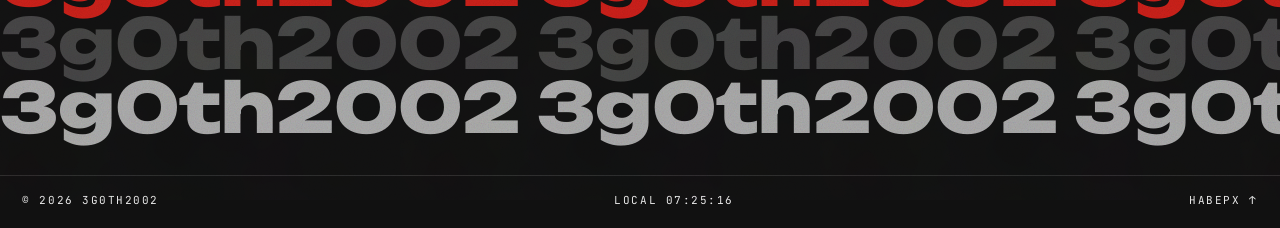
==== commit d26927f3: "Darker palette, red cursor back, lighter effects on phones - remove 'ТРЕКИ УЖЕ ЗДЕСЬ' and the coordi" ====
--- a/index.html
+++ b/index.html
@@ -15,6 +15,7 @@
 
   <div class="grain" aria-hidden="true"></div>
   <div class="grain grain--soft" aria-hidden="true"></div>
+  <div class="cursor" id="cursor" aria-hidden="true"></div>
 
   <nav class="nav">
     <a class="nav__logo" href="#top">3G0TH2002</a>
@@ -50,8 +51,8 @@
 
   <div class="ticker" aria-hidden="true">
     <div class="ticker__track">
-      <span class="ticker__seq">КЛАБШОУ — 21.11 — СЕВАСТОПОЛЬ — КЛУБ «САЛЮТ» <i class="tick">✶</i> 18:00–21:30 <i class="tick">✶</i> ЗАКАЗАТЬ БИЛЕТЫ <i class="tick">✶</i> 3G0TH2002 <i class="tick">✶</i> ТРЕКИ УЖЕ ЗДЕСЬ <i class="tick">✶</i>&nbsp;</span>
-      <span class="ticker__seq">КЛАБШОУ — 21.11 — СЕВАСТОПОЛЬ — КЛУБ «САЛЮТ» <i class="tick">✶</i> 18:00–21:30 <i class="tick">✶</i> ЗАКАЗАТЬ БИЛЕТЫ <i class="tick">✶</i> 3G0TH2002 <i class="tick">✶</i> ТРЕКИ УЖЕ ЗДЕСЬ <i class="tick">✶</i>&nbsp;</span>
+      <span class="ticker__seq">КЛАБШОУ — 21.11 — СЕВАСТОПОЛЬ — КЛУБ «САЛЮТ» <i class="tick">✶</i> 18:00–21:30 <i class="tick">✶</i> ЗАКАЗАТЬ БИЛЕТЫ <i class="tick">✶</i> 3G0TH2002 <i class="tick">✶</i>&nbsp;</span>
+      <span class="ticker__seq">КЛАБШОУ — 21.11 — СЕВАСТОПОЛЬ — КЛУБ «САЛЮТ» <i class="tick">✶</i> 18:00–21:30 <i class="tick">✶</i> ЗАКАЗАТЬ БИЛЕТЫ <i class="tick">✶</i> 3G0TH2002 <i class="tick">✶</i>&nbsp;</span>
     </div>
   </div>
 
@@ -61,7 +62,6 @@
     <section class="concept__col concept__links" aria-label="Ссылки">
       <canvas class="links__static" id="linksStatic" aria-hidden="true"></canvas>
       <span class="links__tag links__tag--tl" aria-hidden="true">CH-02 / NO SIGNAL</span>
-      <span class="links__tag links__tag--tr" aria-hidden="true">44.6166°N<br>33.5254°E</span>
       <span class="links__tag links__tag--bl" aria-hidden="true">СЕВАСТОПОЛЬ ✶ 21.11</span>
       <span class="links__tag links__tag--br" aria-hidden="true">REC ● 2002</span>
       <div class="links">
--- a/styles.css
+++ b/styles.css
@@ -3,10 +3,10 @@
    ============================================================ */
 
 :root {
-  --bg:     #9d9d9d;
-  --bg-2:   #8d8d8d;
-  --mid:    #3f3f3f;
-  --mid-2:  #262626;
+  --bg:     #7b7b7b;
+  --bg-2:   #6c6c6c;
+  --mid:    #2b2b2b;
+  --mid-2:  #1a1a1a;
   --ink:    #111111;
   --ink-2:  #1d1d1d;
   --ink-3:  #2e2e2e;
@@ -72,6 +72,25 @@
   100% { transform: translate(0, 0); }
 }
 
+/* ---------- custom cursor ---------- */
+
+.cursor {
+  display: none;
+  position: fixed;
+  top: 0; left: 0;
+  width: 14px; height: 14px;
+  z-index: 100;
+  pointer-events: none;
+  background: var(--red);
+  box-shadow: 0 0 0 1.5px var(--ink);
+  transform: translate(-50%, -50%) rotate(45deg);
+}
+
+@media (pointer: fine) {
+  .cursor { display: block; }
+  body, a, button { cursor: none; }
+}
+
 /* ---------- nav ---------- */
 
 .nav {
@@ -313,7 +332,6 @@
   display: flex;
   overflow: hidden;
   isolation: isolate;
-  background: var(--bg); /* backdrop for the multiply layers inside */
 }
 
 /* tv static filling the empty space around the circles */
@@ -324,8 +342,7 @@
   height: 100%;
   z-index: -1;
   pointer-events: none;
-  opacity: .3;
-  mix-blend-mode: multiply;
+  opacity: .38;
   -webkit-mask-image: radial-gradient(ellipse 34% 46% at 50% 50%, transparent 55%, #000 100%);
           mask-image: radial-gradient(ellipse 34% 46% at 50% 50%, transparent 55%, #000 100%);
 }
@@ -342,7 +359,6 @@
 }
 
 .links__tag--tl { top: 1.2rem; left: 1.2rem; }
-.links__tag--tr { top: 1.2rem; right: 1.2rem; text-align: right; }
 .links__tag--bl { bottom: 1.2rem; left: 1.2rem; background: var(--red); }
 .links__tag--br { bottom: 1.2rem; right: 1.2rem; }
 
@@ -437,7 +453,6 @@
   flex-direction: column;
   overflow: hidden;
   isolation: isolate;
-  background: var(--bg); /* backdrop for the multiply layers inside */
 }
 
 .concept__tickets > :not(.tickets__photo) { position: relative; z-index: 1; }
@@ -449,7 +464,6 @@
   width: 58%;
   z-index: 0;
   pointer-events: none;
-  mix-blend-mode: multiply;
   -webkit-mask-image:
     linear-gradient(to right, transparent 0%, #000 42%),
     linear-gradient(to bottom, #000 72%, transparent 100%);
@@ -473,24 +487,24 @@
   display: block;
   object-fit: cover;
   object-position: 30% top;
-  filter: grayscale(1) contrast(1.15);
 }
 
 .tickets__ghost {
   background: url("img/artist.webp") 30% top / cover no-repeat;
 }
 
-/* red channel split */
+/* red channel split — the photo's own alpha used as a stencil */
 .tickets__ghost--red {
-  background-color: var(--red);
-  background-blend-mode: screen;
+  background: var(--red);
+  -webkit-mask: url("img/artist.webp") 30% top / cover no-repeat;
+          mask: url("img/artist.webp") 30% top / cover no-repeat;
   opacity: 0;
   animation: ghost-red 3.7s steps(1) infinite;
 }
 
 /* displaced horizontal slices */
 .tickets__ghost--slice {
-  filter: grayscale(1) contrast(1.4);
+  background-color: var(--bg);
   opacity: 0;
   animation: ghost-slice 4.4s steps(1) infinite;
 }
@@ -498,7 +512,7 @@
 .tickets__photo::after {
   content: "";
   position: absolute;
-  inset: 0;
+  top: -60px; left: 0; right: 0; bottom: 0;
   background: repeating-linear-gradient(to bottom, transparent 0 2px, rgba(17, 17, 17, .14) 2px 3px);
   animation: scan-roll 6s linear infinite;
 }
@@ -534,7 +548,7 @@
 }
 
 @keyframes scan-roll {
-  to { background-position: 0 60px; }
+  to { transform: translateY(60px); }
 }
 
 .tickets__label,
@@ -582,7 +596,8 @@
   font-weight: 900;
   font-size: clamp(1.4rem, 2.4vw, 2.1rem);
   line-height: 1;
-  color: var(--red);
+  color: var(--ink);
+  text-shadow: 3px 0 var(--red);
   margin-top: .9rem;
 }
 
@@ -844,6 +859,23 @@
   .nav__status { display: none; }
 }
 
+/* ---------- phones: lighter effects (html.lite set by main.js) ---------- */
+
+.lite .grain {
+  inset: -10%;
+  opacity: 1;
+  mix-blend-mode: normal;
+  animation-duration: .9s;
+}
+
+.lite .grain--soft { display: none; }
+
+.lite .nav { position: absolute; }
+
+.lite .tickets__photo::after { animation: none; }
+
+.lite .footer__track { will-change: auto; }
+
 /* ---------- reduced motion ---------- */
 
 @media (prefers-reduced-motion: reduce) {
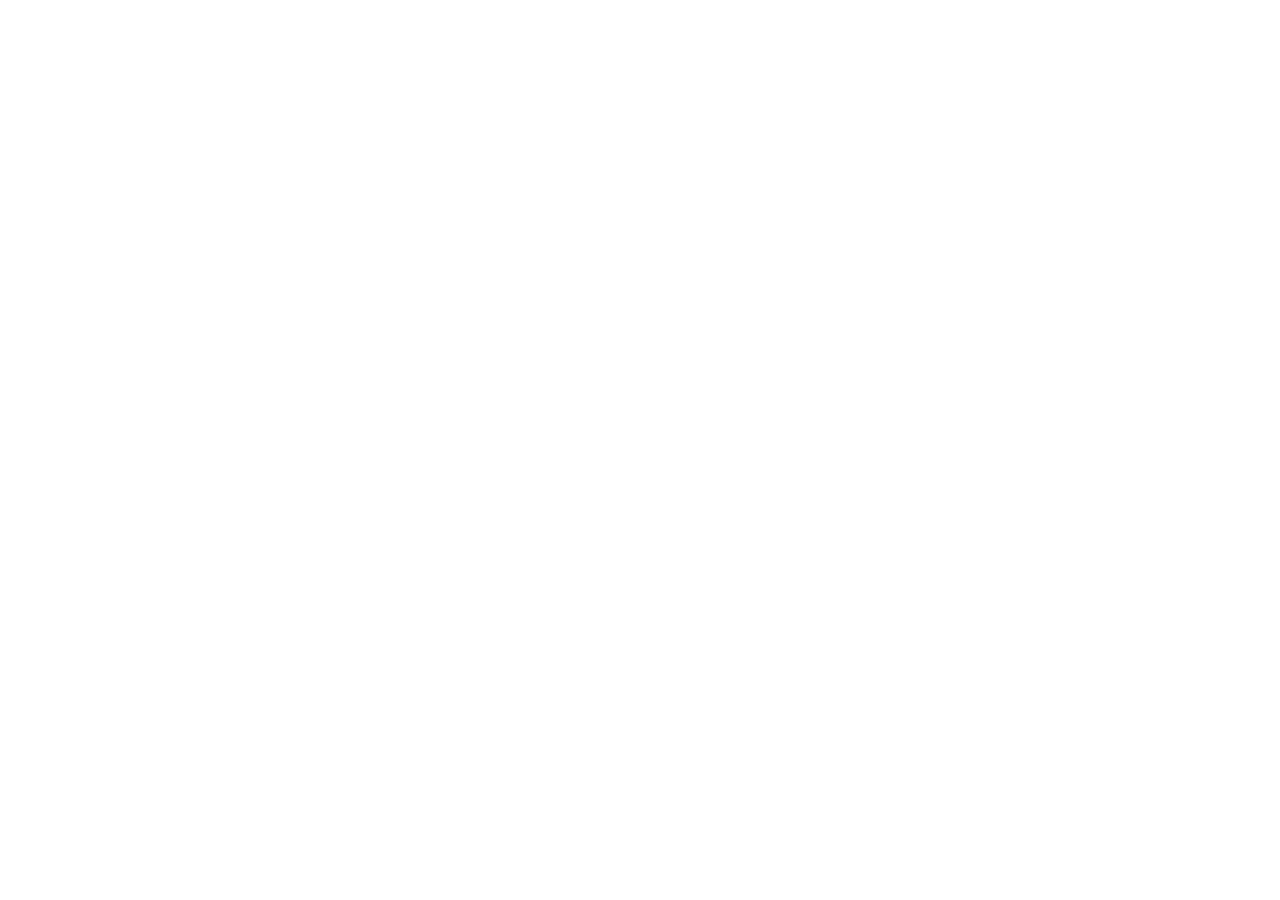
==== commit 8de7004d: "Redirect to https://3g0th2002.github.io/ Co-Authored-By: Claude Opus 5.5 <noreply@anthropic.com>" ====
--- a/index.html
+++ b/index.html
@@ -2,172 +2,13 @@
 <html lang="ru">
 <head>
   <meta charset="utf-8">
-  <meta name="viewport" content="width=device-width, initial-scale=1">
-  <title>3g0th2002 — клабшоу 21.11, Севастополь, клуб «Салют»</title>
-  <meta name="description" content="3g0th2002 — клабшоу 21 ноября, 18:00–21:30, Севастополь, клуб «Салют», площадь Нахимова, 5. Треки, ссылки, билеты.">
-  <link rel="preconnect" href="https://fonts.googleapis.com">
-  <link rel="preconnect" href="https://fonts.gstatic.com" crossorigin>
-  <link href="https://fonts.googleapis.com/css2?family=Unbounded:wght@500;800;900&family=JetBrains+Mono:ital,wght@0,400;0,700;1,400&display=swap" rel="stylesheet">
-  <link rel="stylesheet" href="styles.css">
-  <link rel="icon" href="data:image/svg+xml,%3Csvg xmlns='http://www.w3.org/2000/svg' viewBox='0 0 16 16'%3E%3Crect width='16' height='16' fill='%23111111'/%3E%3Ctext x='2' y='12' font-family='Arial Black' font-size='9' fill='%23d7d7d7'%3E3%3C/text%3E%3C/svg%3E">
+  <title>3g0th2002 — сайт переехал</title>
+  <link rel="canonical" href="https://3g0th2002.github.io/">
+  <meta http-equiv="refresh" content="0; url=https://3g0th2002.github.io/">
+  <script>location.replace("https://3g0th2002.github.io" + location.pathname + location.search + location.hash);</script>
+  <style>body{background:#7b7b7b;color:#111;font:15px "Courier New",monospace;display:grid;place-items:center;min-height:100vh;margin:0}a{color:#e3221b}</style>
 </head>
 <body>
-
-  <div class="grain" aria-hidden="true"></div>
-  <div class="grain grain--soft" aria-hidden="true"></div>
-  <div class="cursor" id="cursor" aria-hidden="true"></div>
-
-  <nav class="nav">
-    <a class="nav__logo" href="#top">3G0TH2002</a>
-    <div class="nav__links">
-      <a href="#tickets">БИЛЕТЫ</a>
-      <a href="#tracks">ТРЕКИ</a>
-      <a href="https://t.me/CONCEPT_ORGANIZATION" target="_blank" rel="noopener">ТЕЛЕГРАМ ↗</a>
-    </div>
-    <span class="nav__status"><i class="dot"></i>REC&nbsp;2002</span>
-  </nav>
-
-  <header id="top" class="hero">
-    <h1 class="sr-only">3g0th2002 — клабшоу 21.11 в Севастополе, клуб «Салют», треки и ссылки</h1>
-
-    <div class="hero__portrait" aria-hidden="true">
-      <canvas id="noisePortrait"></canvas>
-    </div>
-
-    <div class="hero__rows" id="heroRows" aria-hidden="true"></div>
-
-    <div class="hero__block" aria-hidden="true">
-      <div class="hero__block-rows" id="heroBlockRows"></div>
-      <p class="hero__block-caption">КЛАБШОУ 21.11 — СЕВАСТОПОЛЬ, КЛУБ «САЛЮТ»</p>
-    </div>
-
-    <div class="hero__meta">
-      <p><i class="dot"></i>СЕВАСТОПОЛЬ / 21.11</p>
-      <p>18:00 — 21:30</p>
-    </div>
-
-    <a class="hero__scroll" href="#concept">ВНИЗ&nbsp;↓</a>
-  </header>
-
-  <div class="ticker" aria-hidden="true">
-    <div class="ticker__track">
-      <span class="ticker__seq">КЛАБШОУ — 21.11 — СЕВАСТОПОЛЬ — КЛУБ «САЛЮТ» <i class="tick">✶</i> 18:00–21:30 <i class="tick">✶</i> ЗАКАЗАТЬ БИЛЕТЫ <i class="tick">✶</i> 3G0TH2002 <i class="tick">✶</i>&nbsp;</span>
-      <span class="ticker__seq">КЛАБШОУ — 21.11 — СЕВАСТОПОЛЬ — КЛУБ «САЛЮТ» <i class="tick">✶</i> 18:00–21:30 <i class="tick">✶</i> ЗАКАЗАТЬ БИЛЕТЫ <i class="tick">✶</i> 3G0TH2002 <i class="tick">✶</i>&nbsp;</span>
-    </div>
-  </div>
-
-  <main id="concept" class="concept">
-
-    <!-- 1. круги-ссылки -->
-    <section class="concept__col concept__links" aria-label="Ссылки">
-      <canvas class="links__static" id="linksStatic" aria-hidden="true"></canvas>
-      <span class="links__tag links__tag--tl" aria-hidden="true">CH-02 / NO SIGNAL</span>
-      <span class="links__tag links__tag--bl" aria-hidden="true">СЕВАСТОПОЛЬ ✶ 21.11</span>
-      <span class="links__tag links__tag--br" aria-hidden="true">REC ● 2002</span>
-      <div class="links">
-        <div class="links__stack">
-          <a class="glink" href="https://yandex.ru/maps/org/salyut/92361152326/" target="_blank" rel="noopener">
-            <span class="glink__label">ГДЕ НАЙТИ КЛУБ</span>
-            <span class="glink__circle"><svg class="glink__icon" viewBox="0 0 48 48" aria-hidden="true"><path d="M8 13 L19 9 L29 13 L40 9 V35 L29 39 L19 35 L8 39 Z" fill="none" stroke="currentColor" stroke-width="2.6" stroke-linejoin="round"/><path d="M19 9 V35 M29 13 V39" fill="none" stroke="currentColor" stroke-width="2" stroke-dasharray="3 3"/><path d="M33 6 c-4 0 -6.5 3 -6.5 6.2 c0 4.3 6.5 10.8 6.5 10.8 s6.5 -6.5 6.5 -10.8 C39.5 9 37 6 33 6 Z" fill="currentColor"/><circle cx="33" cy="12.4" r="2.3" class="glink__icon-hole"/></svg></span>
-          </a>
-          <a class="glink" href="https://t.me/CONCEPT_ORGANIZATION" target="_blank" rel="noopener">
-            <span class="glink__label">НАШ ТЕЛЕГРАМ КАНАЛ</span>
-            <span class="glink__circle glink__circle--solid"><svg class="glink__icon" viewBox="0 0 48 48" aria-hidden="true"><path d="M42.5 7.5 L4.5 22.3 L15.6 26.4 L36.3 12.6 L19.6 28.6 L19.6 40 L26.4 32.4 L35.4 39.4 Z" fill="currentColor"/></svg></span>
-          </a>
-          <a class="glink" href="https://t.me/Egoth2002" target="_blank" rel="noopener">
-            <span class="glink__label">АРТИСТ</span>
-            <span class="glink__circle glink__circle--solid"><svg class="glink__icon" viewBox="0 0 48 48" aria-hidden="true"><path d="M42.5 7.5 L4.5 22.3 L15.6 26.4 L36.3 12.6 L19.6 28.6 L19.6 40 L26.4 32.4 L35.4 39.4 Z" fill="currentColor"/></svg></span>
-          </a>
-        </div>
-
-        <svg class="links__arrow" viewBox="0 0 150 90" aria-hidden="true">
-          <path d="M148 34 C 112 28, 70 30, 20 33" fill="none" stroke="currentColor" stroke-width="3" stroke-linecap="round"/>
-          <path d="M44 12 L 14 33 L 46 54" fill="none" stroke="currentColor" stroke-width="3" stroke-linecap="round" stroke-linejoin="round"/>
-          <path d="M96 62 l 5 9" stroke="currentColor" stroke-width="3" stroke-linecap="round"/>
-          <path d="M110 60 l 4 8" stroke="currentColor" stroke-width="3" stroke-linecap="round"/>
-          <path d="M124 56 l 3 7" stroke="currentColor" stroke-width="3" stroke-linecap="round"/>
-        </svg>
-      </div>
-    </section>
-
-    <!-- 2. билеты -->
-    <section id="tickets" class="concept__col concept__tickets">
-      <div class="tickets__photo" aria-hidden="true">
-        <img src="img/artist.webp" alt="" width="362" height="906" loading="lazy" decoding="async">
-        <span class="tickets__ghost tickets__ghost--red"></span>
-        <span class="tickets__ghost tickets__ghost--slice"></span>
-      </div>
-      <p class="tickets__label reveal">ЗАКАЗАТЬ БИЛЕТЫ <span class="tickets__kind">КЛАБШОУ</span></p>
-      <p class="tickets__date reveal">21.11</p>
-      <p class="tickets__time reveal">18:00 — 21:30</p>
-      <p class="tickets__club reveal">КЛУБ «САЛЮТ»</p>
-      <p class="tickets__city reveal">СЕВАСТОПОЛЬ</p>
-      <p class="tickets__addr reveal">площадь Нахимова, 5</p>
-      <p class="tickets__guest reveal">+ DJ MOJITO</p>
-      <div class="tickets__buy reveal">
-        <a class="tickets__btn" href="https://sevastopol.qtickets.events/270464-klab-shou-3g0th2002" target="_blank" rel="noopener">КУПИТЬ БИЛЕТЫ ↗</a>
-      </div>
-    </section>
-
-    <!-- 3. треки -->
-    <section id="tracks" class="concept__col concept__tracks">
-      <p class="tracks__label reveal">ТРЕКИ</p>
-      <ul class="tracks__list">
-        <li class="track reveal" data-src="audio/ona.mp3">
-          <button class="trk-play" type="button" aria-label="Играть: она">
-            <span class="ico-play" aria-hidden="true">▶</span>
-            <span class="ico-pause" aria-hidden="true">❚❚</span>
-          </button>
-          <span class="trk-name">она</span>
-          <span class="eq" aria-hidden="true"><i></i><i></i><i></i></span>
-        </li>
-        <li class="track reveal" data-src="audio/uebishte.mp3">
-          <button class="trk-play" type="button" aria-label="Играть: уёбище">
-            <span class="ico-play" aria-hidden="true">▶</span>
-            <span class="ico-pause" aria-hidden="true">❚❚</span>
-          </button>
-          <span class="trk-name">у<span class="hiss" aria-hidden="true"></span><span class="hiss" aria-hidden="true"></span>ище</span>
-          <span class="eq" aria-hidden="true"><i></i><i></i><i></i></span>
-        </li>
-        <li class="track reveal" data-src="audio/rockstar.mp3">
-          <button class="trk-play" type="button" aria-label="Играть: rockstar">
-            <span class="ico-play" aria-hidden="true">▶</span>
-            <span class="ico-pause" aria-hidden="true">❚❚</span>
-          </button>
-          <span class="trk-name">rockstar</span>
-          <span class="eq" aria-hidden="true"><i></i><i></i><i></i></span>
-        </li>
-        <li class="track reveal" data-src="audio/grey-citroen.mp3">
-          <button class="trk-play" type="button" aria-label="Играть: grey citroen">
-            <span class="ico-play" aria-hidden="true">▶</span>
-            <span class="ico-pause" aria-hidden="true">❚❚</span>
-          </button>
-          <span class="trk-name">grey citroen</span>
-          <span class="eq" aria-hidden="true"><i></i><i></i><i></i></span>
-        </li>
-        <li class="track reveal" data-src="audio/ya-nikogda-ne-vyrastu.mp3">
-          <button class="trk-play" type="button" aria-label="Играть: когда я вырасту">
-            <span class="ico-play" aria-hidden="true">▶</span>
-            <span class="ico-pause" aria-hidden="true">❚❚</span>
-          </button>
-          <span class="trk-name">когда я вырасту</span>
-          <span class="eq" aria-hidden="true"><i></i><i></i><i></i></span>
-        </li>
-      </ul>
-      <p class="tracks__more reveal">а также другие</p>
-    </section>
-
-  </main>
-
-  <footer class="footer">
-    <div class="footer__rows" id="footerRows" aria-hidden="true"></div>
-    <div class="footer__legal">
-      <span>© 2026 3G0TH2002</span>
-      <span class="footer__clock" id="clock">LOCAL 00:00:00</span>
-      <a href="#top">НАВЕРХ ↑</a>
-    </div>
-  </footer>
-
-  <script src="main.js"></script>
+  <p>Сайт переехал: <a href="https://3g0th2002.github.io/">3g0th2002.github.io</a></p>
 </body>
 </html>
